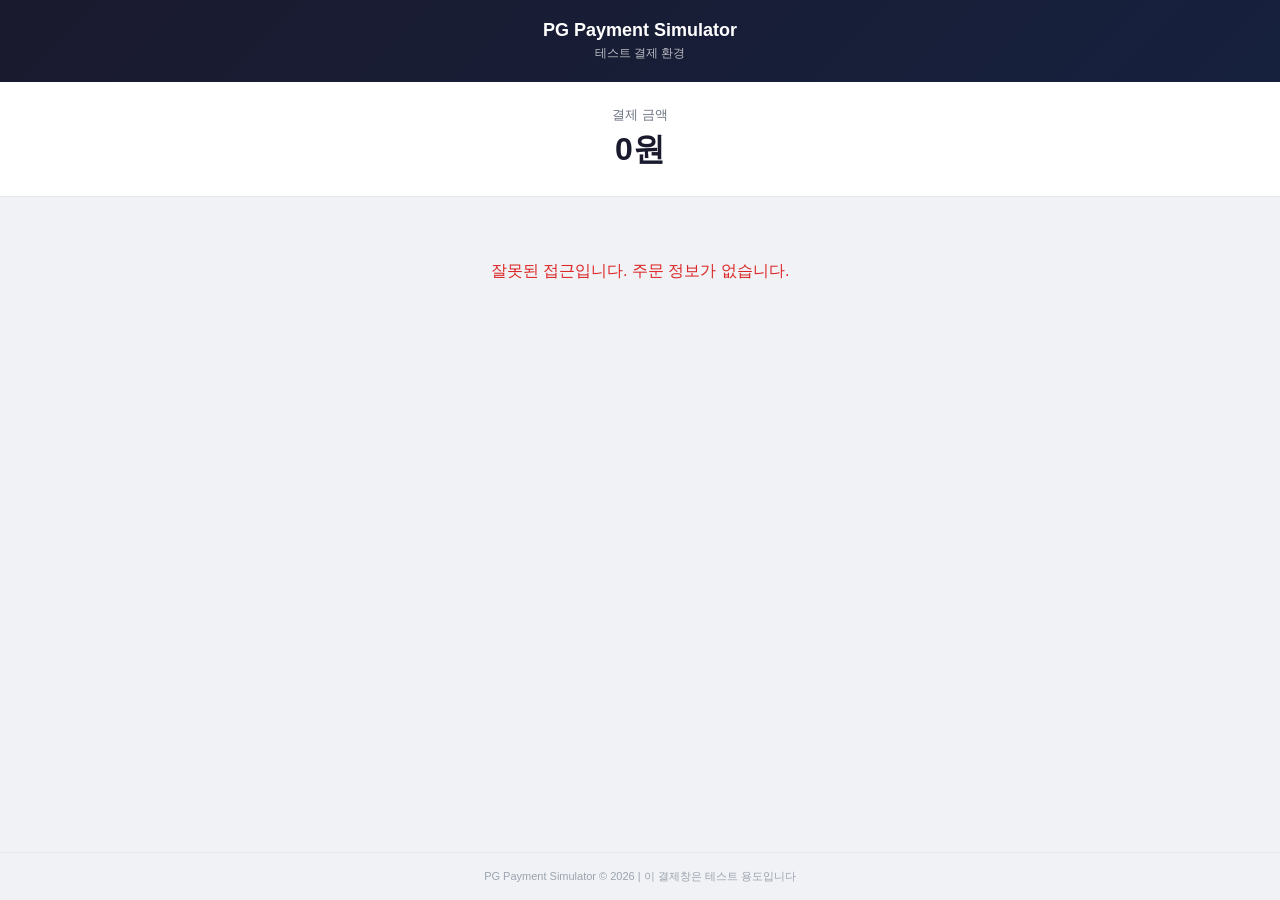
==== apps/commerce-api/src/main/resources/static/shop/pg-checkout.html @ 445809bb "feat: 주문 시 PG 결제창 팝업 연동 - PG 결제창 시뮬레이션 페이지(pg-checkout.html) 추가 - product.js: 주문 생성 후 PG 팝업 열기 + pos" ====
<!DOCTYPE html>
<html lang="ko">
<head>
    <meta charset="UTF-8">
    <meta name="viewport" content="width=device-width, initial-scale=1.0">
    <title>PG Payment - 결제</title>
    <style>
        * { margin: 0; padding: 0; box-sizing: border-box; }
        body {
            font-family: -apple-system, BlinkMacSystemFont, 'Segoe UI', sans-serif;
            background: #f0f2f5;
            min-height: 100vh;
            display: flex;
            flex-direction: column;
        }
        .pg-header {
            background: linear-gradient(135deg, #1a1a2e 0%, #16213e 100%);
            color: white;
            padding: 20px 24px;
            text-align: center;
        }
        .pg-header h1 { font-size: 18px; font-weight: 600; margin-bottom: 4px; }
        .pg-header .subtitle { font-size: 12px; opacity: 0.7; }
        .pg-amount {
            background: white;
            padding: 24px;
            text-align: center;
            border-bottom: 1px solid #e5e7eb;
        }
        .pg-amount .label { font-size: 13px; color: #6b7280; margin-bottom: 4px; }
        .pg-amount .value { font-size: 32px; font-weight: 800; color: #1a1a2e; }
        .pg-form { padding: 24px; flex: 1; }
        .form-group { margin-bottom: 16px; }
        .form-group label {
            display: block; font-size: 13px; font-weight: 600;
            color: #374151; margin-bottom: 6px;
        }
        .form-group select,
        .form-group input {
            width: 100%; padding: 12px; border: 1px solid #d1d5db;
            border-radius: 8px; font-size: 15px; outline: none;
            transition: border-color 0.2s;
        }
        .form-group select:focus,
        .form-group input:focus { border-color: #1a1a2e; }
        .btn-pay {
            width: 100%; padding: 14px; background: #1a1a2e; color: white;
            border: none; border-radius: 8px; font-size: 16px; font-weight: 600;
            cursor: pointer; transition: background 0.2s;
        }
        .btn-pay:hover { background: #16213e; }
        .btn-pay:disabled { background: #9ca3af; cursor: not-allowed; }
        .status-area {
            margin-top: 16px; padding: 16px; border-radius: 8px;
            text-align: center; font-size: 14px; display: none;
        }
        .status-processing { background: #eff6ff; color: #1d4ed8; }
        .status-success { background: #ecfdf5; color: #059669; }
        .status-fail { background: #fef2f2; color: #dc2626; }
        .btn-retry {
            margin-top: 12px; padding: 10px 20px; background: #dc2626;
            color: white; border: none; border-radius: 8px; font-size: 14px; cursor: pointer;
        }
        .btn-retry:hover { background: #b91c1c; }
        .btn-close {
            margin-top: 12px; padding: 10px 20px; background: #059669;
            color: white; border: none; border-radius: 8px; font-size: 14px; cursor: pointer;
        }
        .btn-close:hover { background: #047857; }
        .pg-footer {
            padding: 16px 24px; text-align: center; font-size: 11px;
            color: #9ca3af; border-top: 1px solid #e5e7eb;
        }
        .spinner {
            display: inline-block; width: 16px; height: 16px;
            border: 2px solid #1d4ed8; border-top: 2px solid transparent;
            border-radius: 50%; animation: spin 1s linear infinite;
            vertical-align: middle; margin-right: 8px;
        }
        @keyframes spin { to { transform: rotate(360deg); } }
    </style>
</head>
<body>
    <div class="pg-header">
        <h1>PG Payment Simulator</h1>
        <div class="subtitle">테스트 결제 환경</div>
    </div>

    <div class="pg-amount">
        <div class="label">결제 금액</div>
        <div class="value" id="display-amount">0원</div>
    </div>

    <div class="pg-form" id="payment-form">
        <div class="form-group">
            <label>카드 종류</label>
            <select id="card-type">
                <option value="SAMSUNG">삼성카드</option>
                <option value="KB">KB카드</option>
                <option value="HYUNDAI">현대카드</option>
                <option value="LOTTE">롯데카드</option>
            </select>
        </div>
        <div class="form-group">
            <label>카드 번호</label>
            <input id="card-no" type="text" placeholder="1234-5678-9012-3456" maxlength="19">
        </div>
        <button class="btn-pay" id="btn-pay">결제하기</button>
        <div class="status-area" id="status-area"></div>
    </div>

    <div class="pg-footer">
        PG Payment Simulator &copy; 2026 | 이 결제창은 테스트 용도입니다
    </div>

    <script type="module">
        import { PaymentApi, OrderApi } from './js/api.js';

        const params = new URLSearchParams(location.search);
        const orderId = Number(params.get('orderId'));
        const amount = Number(params.get('amount'));

        if (!orderId || !amount) {
            document.getElementById('payment-form').innerHTML =
                '<p style="color:#dc2626;text-align:center;padding:40px 0">잘못된 접근입니다. 주문 정보가 없습니다.</p>';
            document.getElementById('display-amount').textContent = '0원';
        } else {
            document.getElementById('display-amount').textContent = amount.toLocaleString() + '원';
            initPaymentForm();
        }

        function initPaymentForm() {
            let paymentCompleted = false;

            // 팝업이 닫힐 때 부모 창에 FAILED 전송 (결제 미완료 상태에서 닫는 경우)
            window.addEventListener('beforeunload', () => {
                if (!paymentCompleted && window.opener) {
                    window.opener.postMessage({
                        type: 'PG_PAYMENT_RESULT',
                        status: 'FAILED',
                        orderId: orderId
                    }, '*');
                }
            });

            const btnPay = document.getElementById('btn-pay');
            const statusArea = document.getElementById('status-area');
            const cardNoInput = document.getElementById('card-no');

            // 카드번호 자동 포맷 (xxxx-xxxx-xxxx-xxxx)
            cardNoInput.addEventListener('input', (e) => {
                let v = e.target.value.replace(/\D/g, '').substring(0, 16);
                let formatted = v.match(/.{1,4}/g)?.join('-') || v;
                e.target.value = formatted;
            });

            btnPay.addEventListener('click', async () => {
                const cardType = document.getElementById('card-type').value;
                const cardNo = cardNoInput.value.trim();

                if (!cardNo || cardNo.replace(/-/g, '').length < 16) {
                    showStatus('fail', '카드 번호 16자리를 입력해주세요.');
                    return;
                }

                btnPay.disabled = true;
                btnPay.textContent = '결제 처리 중...';
                showStatus('processing', '<span class="spinner"></span>PG사에 결제를 요청하고 있습니다...');

                try {
                    await PaymentApi.request({ orderId, cardType, cardNo });
                    showStatus('processing', '<span class="spinner"></span>결제 승인 처리 중입니다...');
                    pollOrderStatus();
                } catch (e) {
                    showStatus('fail',
                        e.message + '<br><button class="btn-retry" id="btn-retry">다시 시도</button>');
                    document.getElementById('btn-retry').addEventListener('click', () => {
                        btnPay.disabled = false;
                        btnPay.textContent = '결제하기';
                        statusArea.style.display = 'none';
                    });
                }
            });

            function pollOrderStatus() {
                const maxAttempts = 15; // 2초 * 15 = 30초
                let attempts = 0;

                const interval = setInterval(async () => {
                    attempts++;
                    try {
                        const order = await OrderApi.get(orderId);
                        if (order.status === 'ORDERED') {
                            clearInterval(interval);
                            onPaymentComplete('SUCCESS');
                        } else if (attempts >= maxAttempts) {
                            clearInterval(interval);
                            onPaymentComplete('TIMEOUT');
                        }
                    } catch {
                        if (attempts >= maxAttempts) {
                            clearInterval(interval);
                            onPaymentComplete('TIMEOUT');
                        }
                    }
                }, 2000);
            }

            function onPaymentComplete(status) {
                paymentCompleted = true;
                if (status === 'SUCCESS') {
                    showStatus('success',
                        '결제가 완료되었습니다!<br><button class="btn-close" id="btn-close">확인</button>');
                } else {
                    showStatus('fail',
                        '처리 중입니다. 주문 내역에서 확인해주세요.<br>' +
                        '<button class="btn-close" id="btn-close">닫기</button>');
                }

                document.getElementById('btn-close').addEventListener('click', () => window.close());

                if (window.opener) {
                    window.opener.postMessage({
                        type: 'PG_PAYMENT_RESULT',
                        status: status,
                        orderId: orderId
                    }, '*');
                }
            }

            function showStatus(type, html) {
                statusArea.className = 'status-area status-' + type;
                statusArea.innerHTML = html;
                statusArea.style.display = 'block';
            }
        }
    </script>
</body>
</html>
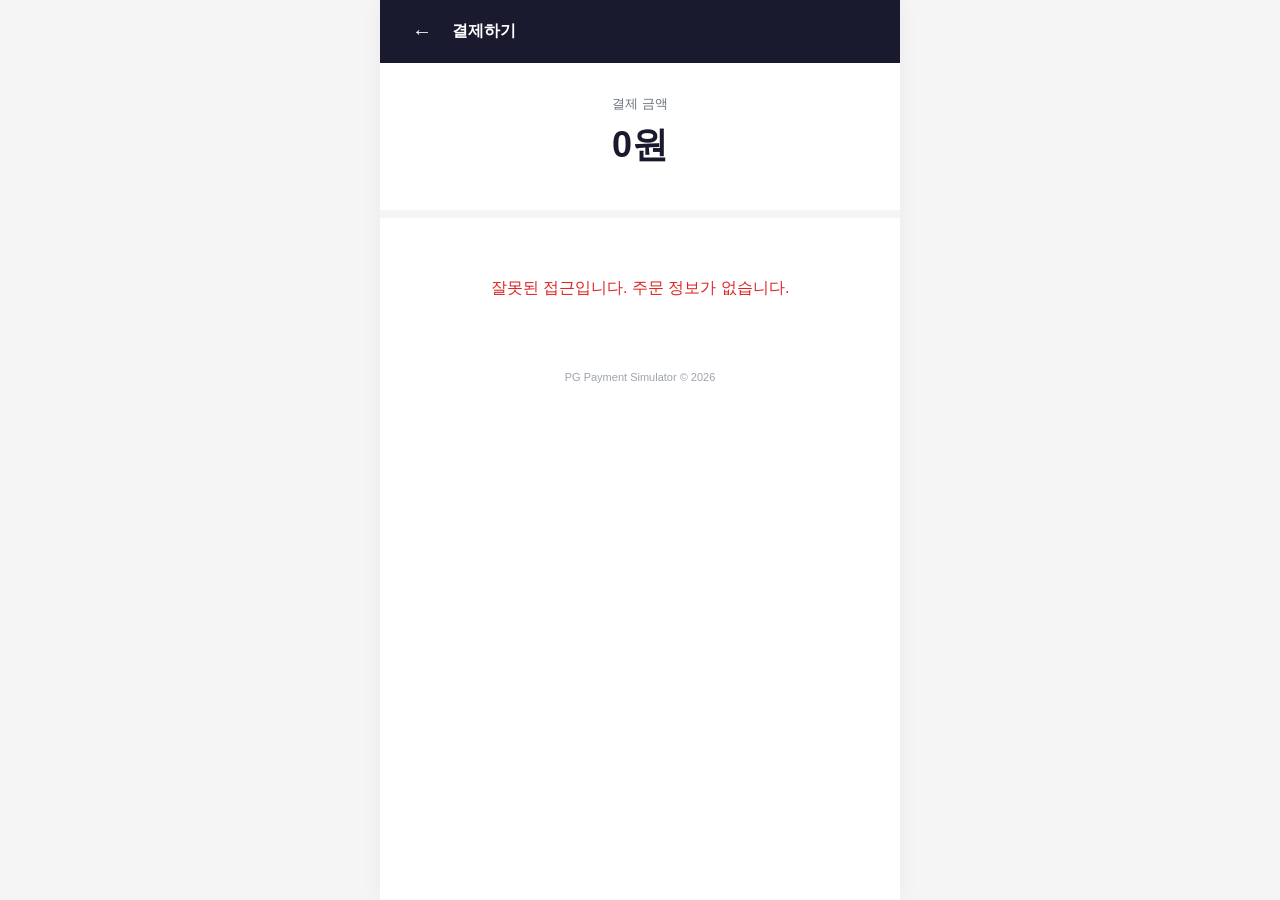
==== commit 210256c8: "refactor: PG 결제창을 팝업에서 페이지 리다이렉트 방식으로 변경 아더에러 스타일로 주문 시 결제 페이지로 이동하여 결제를 진행. - pg-checkout.html: 팝업 " ====
--- a/apps/commerce-api/src/main/resources/static/shop/pg-checkout.html
+++ b/apps/commerce-api/src/main/resources/static/shop/pg-checkout.html
@@ -8,28 +8,50 @@
         * { margin: 0; padding: 0; box-sizing: border-box; }
         body {
             font-family: -apple-system, BlinkMacSystemFont, 'Segoe UI', sans-serif;
-            background: #f0f2f5;
+            background: #f5f5f5;
             min-height: 100vh;
+        }
+        .checkout-container {
+            max-width: 520px;
+            margin: 0 auto;
+            min-height: 100vh;
+            background: white;
+            box-shadow: 0 0 20px rgba(0,0,0,0.05);
+        }
+        .checkout-header {
+            background: #1a1a2e;
+            color: white;
+            padding: 16px 24px;
             display: flex;
-            flex-direction: column;
-        }
-        .pg-header {
-            background: linear-gradient(135deg, #1a1a2e 0%, #16213e 100%);
+            align-items: center;
+            gap: 12px;
+        }
+        .checkout-header .back-btn {
             color: white;
-            padding: 20px 24px;
+            text-decoration: none;
+            font-size: 20px;
+            cursor: pointer;
+            background: none;
+            border: none;
+            padding: 4px 8px;
+        }
+        .checkout-header h1 { font-size: 16px; font-weight: 600; }
+        .checkout-amount {
+            padding: 32px 24px;
             text-align: center;
-        }
-        .pg-header h1 { font-size: 18px; font-weight: 600; margin-bottom: 4px; }
-        .pg-header .subtitle { font-size: 12px; opacity: 0.7; }
-        .pg-amount {
-            background: white;
+            border-bottom: 8px solid #f5f5f5;
+        }
+        .checkout-amount .label { font-size: 13px; color: #6b7280; margin-bottom: 8px; }
+        .checkout-amount .value { font-size: 36px; font-weight: 800; color: #1a1a2e; }
+        .checkout-amount .order-id { font-size: 12px; color: #9ca3af; margin-top: 8px; }
+        .checkout-section {
             padding: 24px;
-            text-align: center;
-            border-bottom: 1px solid #e5e7eb;
-        }
-        .pg-amount .label { font-size: 13px; color: #6b7280; margin-bottom: 4px; }
-        .pg-amount .value { font-size: 32px; font-weight: 800; color: #1a1a2e; }
-        .pg-form { padding: 24px; flex: 1; }
+            border-bottom: 8px solid #f5f5f5;
+        }
+        .checkout-section h2 {
+            font-size: 15px; font-weight: 700; color: #1f2937;
+            margin-bottom: 16px;
+        }
         .form-group { margin-bottom: 16px; }
         .form-group label {
             display: block; font-size: 13px; font-weight: 600;
@@ -37,39 +59,44 @@
         }
         .form-group select,
         .form-group input {
-            width: 100%; padding: 12px; border: 1px solid #d1d5db;
+            width: 100%; padding: 14px; border: 1px solid #d1d5db;
             border-radius: 8px; font-size: 15px; outline: none;
             transition: border-color 0.2s;
         }
         .form-group select:focus,
         .form-group input:focus { border-color: #1a1a2e; }
+        .checkout-footer {
+            padding: 24px;
+            position: sticky;
+            bottom: 0;
+            background: white;
+            border-top: 1px solid #e5e7eb;
+        }
         .btn-pay {
-            width: 100%; padding: 14px; background: #1a1a2e; color: white;
-            border: none; border-radius: 8px; font-size: 16px; font-weight: 600;
+            width: 100%; padding: 16px; background: #1a1a2e; color: white;
+            border: none; border-radius: 12px; font-size: 17px; font-weight: 700;
             cursor: pointer; transition: background 0.2s;
         }
         .btn-pay:hover { background: #16213e; }
         .btn-pay:disabled { background: #9ca3af; cursor: not-allowed; }
         .status-area {
-            margin-top: 16px; padding: 16px; border-radius: 8px;
+            margin-top: 16px; padding: 16px; border-radius: 12px;
             text-align: center; font-size: 14px; display: none;
         }
         .status-processing { background: #eff6ff; color: #1d4ed8; }
         .status-success { background: #ecfdf5; color: #059669; }
         .status-fail { background: #fef2f2; color: #dc2626; }
-        .btn-retry {
-            margin-top: 12px; padding: 10px 20px; background: #dc2626;
-            color: white; border: none; border-radius: 8px; font-size: 14px; cursor: pointer;
-        }
-        .btn-retry:hover { background: #b91c1c; }
-        .btn-close {
-            margin-top: 12px; padding: 10px 20px; background: #059669;
-            color: white; border: none; border-radius: 8px; font-size: 14px; cursor: pointer;
-        }
-        .btn-close:hover { background: #047857; }
-        .pg-footer {
-            padding: 16px 24px; text-align: center; font-size: 11px;
-            color: #9ca3af; border-top: 1px solid #e5e7eb;
+        .btn-action {
+            display: inline-block; margin-top: 12px; padding: 10px 24px;
+            color: white; border: none; border-radius: 8px;
+            font-size: 14px; font-weight: 600; cursor: pointer; text-decoration: none;
+        }
+        .btn-action.success { background: #059669; }
+        .btn-action.success:hover { background: #047857; }
+        .btn-action.retry { background: #dc2626; }
+        .btn-action.retry:hover { background: #b91c1c; }
+        .pg-badge {
+            text-align: center; padding: 12px; font-size: 11px; color: #9ca3af;
         }
         .spinner {
             display: inline-block; width: 16px; height: 16px;
@@ -81,36 +108,43 @@
     </style>
 </head>
 <body>
-    <div class="pg-header">
-        <h1>PG Payment Simulator</h1>
-        <div class="subtitle">테스트 결제 환경</div>
-    </div>
-
-    <div class="pg-amount">
-        <div class="label">결제 금액</div>
-        <div class="value" id="display-amount">0원</div>
-    </div>
-
-    <div class="pg-form" id="payment-form">
-        <div class="form-group">
-            <label>카드 종류</label>
-            <select id="card-type">
-                <option value="SAMSUNG">삼성카드</option>
-                <option value="KB">KB카드</option>
-                <option value="HYUNDAI">현대카드</option>
-                <option value="LOTTE">롯데카드</option>
-            </select>
+    <div class="checkout-container">
+        <div class="checkout-header">
+            <button class="back-btn" id="btn-back">&larr;</button>
+            <h1>결제하기</h1>
         </div>
-        <div class="form-group">
-            <label>카드 번호</label>
-            <input id="card-no" type="text" placeholder="1234-5678-9012-3456" maxlength="19">
+
+        <div class="checkout-amount">
+            <div class="label">결제 금액</div>
+            <div class="value" id="display-amount">0원</div>
+            <div class="order-id" id="display-order-id"></div>
         </div>
-        <button class="btn-pay" id="btn-pay">결제하기</button>
-        <div class="status-area" id="status-area"></div>
-    </div>
-
-    <div class="pg-footer">
-        PG Payment Simulator &copy; 2026 | 이 결제창은 테스트 용도입니다
+
+        <div id="payment-form">
+            <div class="checkout-section">
+                <h2>결제 수단</h2>
+                <div class="form-group">
+                    <label>카드 종류</label>
+                    <select id="card-type">
+                        <option value="SAMSUNG">삼성카드</option>
+                        <option value="KB">KB카드</option>
+                        <option value="HYUNDAI">현대카드</option>
+                        <option value="LOTTE">롯데카드</option>
+                    </select>
+                </div>
+                <div class="form-group">
+                    <label>카드 번호</label>
+                    <input id="card-no" type="text" placeholder="1234-5678-9012-3456" maxlength="19">
+                </div>
+            </div>
+
+            <div class="checkout-footer">
+                <button class="btn-pay" id="btn-pay">결제하기</button>
+                <div class="status-area" id="status-area"></div>
+            </div>
+        </div>
+
+        <div class="pg-badge">PG Payment Simulator &copy; 2026</div>
     </div>
 
     <script type="module">
@@ -119,35 +153,27 @@
         const params = new URLSearchParams(location.search);
         const orderId = Number(params.get('orderId'));
         const amount = Number(params.get('amount'));
+        const returnUrl = params.get('returnUrl') || '/shop/index.html#mypage';
+
+        document.getElementById('btn-back').addEventListener('click', () => {
+            location.href = returnUrl;
+        });
 
         if (!orderId || !amount) {
             document.getElementById('payment-form').innerHTML =
-                '<p style="color:#dc2626;text-align:center;padding:40px 0">잘못된 접근입니다. 주문 정보가 없습니다.</p>';
+                '<div style="padding:60px 24px;text-align:center;color:#dc2626">잘못된 접근입니다. 주문 정보가 없습니다.</div>';
             document.getElementById('display-amount').textContent = '0원';
         } else {
             document.getElementById('display-amount').textContent = amount.toLocaleString() + '원';
+            document.getElementById('display-order-id').textContent = '주문번호 #' + orderId;
             initPaymentForm();
         }
 
         function initPaymentForm() {
-            let paymentCompleted = false;
-
-            // 팝업이 닫힐 때 부모 창에 FAILED 전송 (결제 미완료 상태에서 닫는 경우)
-            window.addEventListener('beforeunload', () => {
-                if (!paymentCompleted && window.opener) {
-                    window.opener.postMessage({
-                        type: 'PG_PAYMENT_RESULT',
-                        status: 'FAILED',
-                        orderId: orderId
-                    }, '*');
-                }
-            });
-
             const btnPay = document.getElementById('btn-pay');
             const statusArea = document.getElementById('status-area');
             const cardNoInput = document.getElementById('card-no');
 
-            // 카드번호 자동 포맷 (xxxx-xxxx-xxxx-xxxx)
             cardNoInput.addEventListener('input', (e) => {
                 let v = e.target.value.replace(/\D/g, '').substring(0, 16);
                 let formatted = v.match(/.{1,4}/g)?.join('-') || v;
@@ -173,7 +199,7 @@
                     pollOrderStatus();
                 } catch (e) {
                     showStatus('fail',
-                        e.message + '<br><button class="btn-retry" id="btn-retry">다시 시도</button>');
+                        e.message + '<br><button class="btn-action retry" id="btn-retry">다시 시도</button>');
                     document.getElementById('btn-retry').addEventListener('click', () => {
                         btnPay.disabled = false;
                         btnPay.textContent = '결제하기';
@@ -183,7 +209,7 @@
             });
 
             function pollOrderStatus() {
-                const maxAttempts = 15; // 2초 * 15 = 30초
+                const maxAttempts = 15;
                 let attempts = 0;
 
                 const interval = setInterval(async () => {
@@ -207,25 +233,16 @@
             }
 
             function onPaymentComplete(status) {
-                paymentCompleted = true;
                 if (status === 'SUCCESS') {
                     showStatus('success',
-                        '결제가 완료되었습니다!<br><button class="btn-close" id="btn-close">확인</button>');
+                        '결제가 완료되었습니다!<br>' +
+                        '<a class="btn-action success" href="/shop/index.html#mypage">주문 내역 보기</a>');
                 } else {
                     showStatus('fail',
                         '처리 중입니다. 주문 내역에서 확인해주세요.<br>' +
-                        '<button class="btn-close" id="btn-close">닫기</button>');
+                        '<a class="btn-action retry" href="/shop/index.html#mypage">주문 내역 보기</a>');
                 }
-
-                document.getElementById('btn-close').addEventListener('click', () => window.close());
-
-                if (window.opener) {
-                    window.opener.postMessage({
-                        type: 'PG_PAYMENT_RESULT',
-                        status: status,
-                        orderId: orderId
-                    }, '*');
-                }
+                btnPay.style.display = 'none';
             }
 
             function showStatus(type, html) {
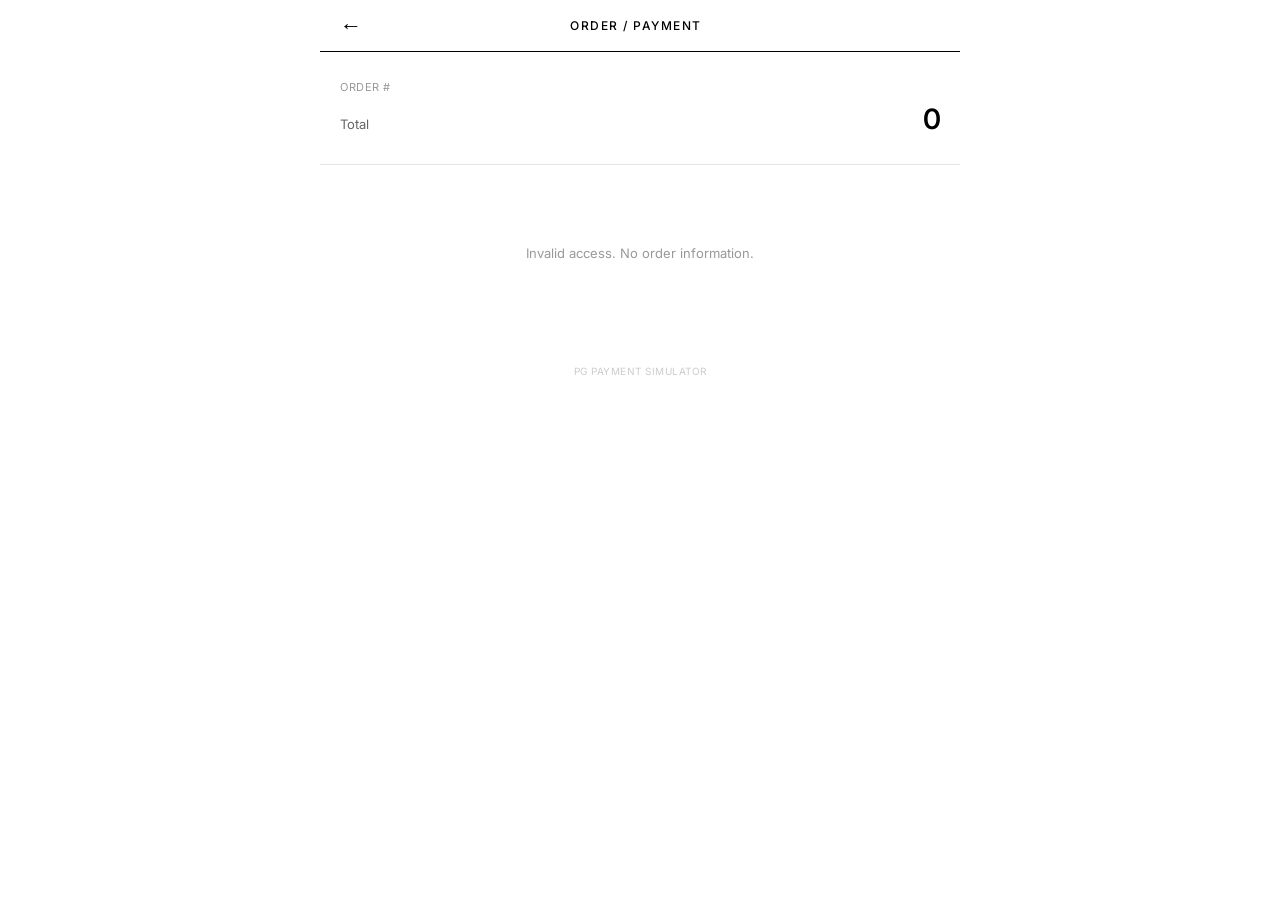
==== commit 93d89615: "style: PG 결제 페이지 아더에러 스타일 재디자인 - 흑백 미니멀 디자인 (ADER ERROR 스타일) - 카드 타입을 그리드 버튼 선택 방식으로 변경 - 언더라인 인풋, 대" ====
--- a/apps/commerce-api/src/main/resources/static/shop/pg-checkout.html
+++ b/apps/commerce-api/src/main/resources/static/shop/pg-checkout.html
@@ -3,148 +3,327 @@
 <head>
     <meta charset="UTF-8">
     <meta name="viewport" content="width=device-width, initial-scale=1.0">
-    <title>PG Payment - 결제</title>
+    <title>ORDER / PAYMENT</title>
     <style>
+        @import url('https://fonts.googleapis.com/css2?family=Inter:wght@300;400;500;600&display=swap');
+
         * { margin: 0; padding: 0; box-sizing: border-box; }
         body {
-            font-family: -apple-system, BlinkMacSystemFont, 'Segoe UI', sans-serif;
-            background: #f5f5f5;
+            font-family: 'Inter', -apple-system, BlinkMacSystemFont, sans-serif;
+            background: #fff;
+            color: #000;
             min-height: 100vh;
-        }
-        .checkout-container {
-            max-width: 520px;
-            margin: 0 auto;
-            min-height: 100vh;
-            background: white;
-            box-shadow: 0 0 20px rgba(0,0,0,0.05);
-        }
-        .checkout-header {
-            background: #1a1a2e;
-            color: white;
-            padding: 16px 24px;
+            -webkit-font-smoothing: antialiased;
+        }
+
+        /* Header */
+        .header {
+            position: sticky;
+            top: 0;
+            z-index: 100;
+            background: #fff;
+            border-bottom: 1px solid #000;
             display: flex;
             align-items: center;
-            gap: 12px;
-        }
-        .checkout-header .back-btn {
-            color: white;
-            text-decoration: none;
-            font-size: 20px;
-            cursor: pointer;
+            justify-content: space-between;
+            padding: 0 20px;
+            height: 52px;
+        }
+        .header-back {
             background: none;
             border: none;
-            padding: 4px 8px;
-        }
-        .checkout-header h1 { font-size: 16px; font-weight: 600; }
-        .checkout-amount {
-            padding: 32px 24px;
+            font-size: 22px;
+            cursor: pointer;
+            color: #000;
+            padding: 8px 0;
+            line-height: 1;
+        }
+        .header-title {
+            font-size: 12px;
+            font-weight: 500;
+            letter-spacing: 1.5px;
+            text-transform: uppercase;
+        }
+        .header-spacer { width: 30px; }
+
+        /* Layout */
+        .checkout-wrap {
+            max-width: 640px;
+            margin: 0 auto;
+        }
+
+        /* Section */
+        .section {
+            border-bottom: 1px solid #e5e5e5;
+        }
+        .section-header {
+            padding: 20px 20px 0;
+        }
+        .section-title {
+            font-size: 11px;
+            font-weight: 500;
+            letter-spacing: 1.2px;
+            text-transform: uppercase;
+            color: #999;
+        }
+        .section-body {
+            padding: 16px 20px 24px;
+        }
+
+        /* Order Summary */
+        .order-summary {
+            padding: 28px 20px;
+            border-bottom: 1px solid #e5e5e5;
+        }
+        .order-number {
+            font-size: 11px;
+            color: #999;
+            letter-spacing: 0.5px;
+            margin-bottom: 8px;
+        }
+        .order-amount-row {
+            display: flex;
+            justify-content: space-between;
+            align-items: baseline;
+        }
+        .order-amount-label {
+            font-size: 13px;
+            font-weight: 400;
+            color: #666;
+        }
+        .order-amount-value {
+            font-size: 28px;
+            font-weight: 600;
+            letter-spacing: -0.5px;
+        }
+
+        /* Payment Method */
+        .method-options {
+            display: grid;
+            grid-template-columns: 1fr 1fr;
+            gap: 8px;
+            margin-bottom: 20px;
+        }
+        .method-option {
+            border: 1px solid #ddd;
+            padding: 14px 12px;
             text-align: center;
-            border-bottom: 8px solid #f5f5f5;
-        }
-        .checkout-amount .label { font-size: 13px; color: #6b7280; margin-bottom: 8px; }
-        .checkout-amount .value { font-size: 36px; font-weight: 800; color: #1a1a2e; }
-        .checkout-amount .order-id { font-size: 12px; color: #9ca3af; margin-top: 8px; }
-        .checkout-section {
-            padding: 24px;
-            border-bottom: 8px solid #f5f5f5;
-        }
-        .checkout-section h2 {
-            font-size: 15px; font-weight: 700; color: #1f2937;
+            font-size: 13px;
+            font-weight: 400;
+            cursor: pointer;
+            transition: all 0.15s;
+            background: #fff;
+            color: #333;
+        }
+        .method-option:hover {
+            border-color: #999;
+        }
+        .method-option.selected {
+            border-color: #000;
+            background: #000;
+            color: #fff;
+            font-weight: 500;
+        }
+
+        /* Form */
+        .form-row {
             margin-bottom: 16px;
         }
-        .form-group { margin-bottom: 16px; }
-        .form-group label {
-            display: block; font-size: 13px; font-weight: 600;
-            color: #374151; margin-bottom: 6px;
-        }
-        .form-group select,
-        .form-group input {
-            width: 100%; padding: 14px; border: 1px solid #d1d5db;
-            border-radius: 8px; font-size: 15px; outline: none;
+        .form-label {
+            display: block;
+            font-size: 11px;
+            font-weight: 500;
+            letter-spacing: 0.5px;
+            text-transform: uppercase;
+            color: #999;
+            margin-bottom: 8px;
+        }
+        .form-input {
+            width: 100%;
+            padding: 14px 0;
+            border: none;
+            border-bottom: 1px solid #ddd;
+            font-size: 16px;
+            font-family: 'Inter', sans-serif;
+            font-weight: 400;
+            letter-spacing: 2px;
+            outline: none;
             transition: border-color 0.2s;
-        }
-        .form-group select:focus,
-        .form-group input:focus { border-color: #1a1a2e; }
-        .checkout-footer {
-            padding: 24px;
+            background: transparent;
+        }
+        .form-input:focus {
+            border-bottom-color: #000;
+        }
+        .form-input::placeholder {
+            color: #ccc;
+            letter-spacing: 2px;
+        }
+
+        /* Pay Button */
+        .pay-section {
+            padding: 20px;
             position: sticky;
             bottom: 0;
-            background: white;
-            border-top: 1px solid #e5e7eb;
+            background: #fff;
+            border-top: 1px solid #e5e5e5;
         }
         .btn-pay {
-            width: 100%; padding: 16px; background: #1a1a2e; color: white;
-            border: none; border-radius: 12px; font-size: 17px; font-weight: 700;
-            cursor: pointer; transition: background 0.2s;
-        }
-        .btn-pay:hover { background: #16213e; }
-        .btn-pay:disabled { background: #9ca3af; cursor: not-allowed; }
+            width: 100%;
+            padding: 18px;
+            background: #000;
+            color: #fff;
+            border: none;
+            font-family: 'Inter', sans-serif;
+            font-size: 13px;
+            font-weight: 500;
+            letter-spacing: 2px;
+            text-transform: uppercase;
+            cursor: pointer;
+            transition: opacity 0.2s;
+        }
+        .btn-pay:hover { opacity: 0.85; }
+        .btn-pay:disabled {
+            background: #ccc;
+            cursor: not-allowed;
+        }
+
+        /* Status */
         .status-area {
-            margin-top: 16px; padding: 16px; border-radius: 12px;
-            text-align: center; font-size: 14px; display: none;
-        }
-        .status-processing { background: #eff6ff; color: #1d4ed8; }
-        .status-success { background: #ecfdf5; color: #059669; }
-        .status-fail { background: #fef2f2; color: #dc2626; }
-        .btn-action {
-            display: inline-block; margin-top: 12px; padding: 10px 24px;
-            color: white; border: none; border-radius: 8px;
-            font-size: 14px; font-weight: 600; cursor: pointer; text-decoration: none;
-        }
-        .btn-action.success { background: #059669; }
-        .btn-action.success:hover { background: #047857; }
-        .btn-action.retry { background: #dc2626; }
-        .btn-action.retry:hover { background: #b91c1c; }
-        .pg-badge {
-            text-align: center; padding: 12px; font-size: 11px; color: #9ca3af;
-        }
+            margin-top: 16px;
+            padding: 20px;
+            text-align: center;
+            font-size: 13px;
+            display: none;
+            line-height: 1.6;
+        }
+        .status-processing {
+            background: #fafafa;
+            color: #666;
+        }
+        .status-success {
+            background: #fafafa;
+            color: #000;
+        }
+        .status-fail {
+            background: #fafafa;
+            color: #000;
+        }
+        .status-icon {
+            font-size: 32px;
+            margin-bottom: 12px;
+        }
+        .status-msg {
+            font-size: 14px;
+            font-weight: 400;
+            margin-bottom: 4px;
+        }
+        .status-sub {
+            font-size: 12px;
+            color: #999;
+        }
+
+        .btn-link {
+            display: inline-block;
+            margin-top: 16px;
+            padding: 12px 32px;
+            background: #000;
+            color: #fff;
+            text-decoration: none;
+            font-size: 12px;
+            font-weight: 500;
+            letter-spacing: 1px;
+            text-transform: uppercase;
+            transition: opacity 0.2s;
+        }
+        .btn-link:hover { opacity: 0.85; }
+        .btn-link.outline {
+            background: #fff;
+            color: #000;
+            border: 1px solid #000;
+        }
+
+        /* Spinner */
         .spinner {
-            display: inline-block; width: 16px; height: 16px;
-            border: 2px solid #1d4ed8; border-top: 2px solid transparent;
-            border-radius: 50%; animation: spin 1s linear infinite;
-            vertical-align: middle; margin-right: 8px;
+            display: inline-block;
+            width: 20px;
+            height: 20px;
+            border: 1.5px solid #ddd;
+            border-top: 1.5px solid #000;
+            border-radius: 50%;
+            animation: spin 0.8s linear infinite;
+            margin-bottom: 12px;
         }
         @keyframes spin { to { transform: rotate(360deg); } }
+
+        /* Footer */
+        .pg-footer {
+            text-align: center;
+            padding: 24px 20px 32px;
+            font-size: 10px;
+            color: #ccc;
+            letter-spacing: 0.5px;
+        }
+
+        /* Divider */
+        .divider {
+            height: 8px;
+            background: #f7f7f7;
+            border-top: 1px solid #e5e5e5;
+            border-bottom: 1px solid #e5e5e5;
+        }
     </style>
 </head>
 <body>
-    <div class="checkout-container">
-        <div class="checkout-header">
-            <button class="back-btn" id="btn-back">&larr;</button>
-            <h1>결제하기</h1>
+    <div class="checkout-wrap">
+        <div class="header">
+            <button class="header-back" id="btn-back">&larr;</button>
+            <span class="header-title">Order / Payment</span>
+            <span class="header-spacer"></span>
         </div>
 
-        <div class="checkout-amount">
-            <div class="label">결제 금액</div>
-            <div class="value" id="display-amount">0원</div>
-            <div class="order-id" id="display-order-id"></div>
+        <div class="order-summary">
+            <div class="order-number" id="display-order-id">ORDER #</div>
+            <div class="order-amount-row">
+                <span class="order-amount-label">Total</span>
+                <span class="order-amount-value" id="display-amount">0</span>
+            </div>
         </div>
 
         <div id="payment-form">
-            <div class="checkout-section">
-                <h2>결제 수단</h2>
-                <div class="form-group">
-                    <label>카드 종류</label>
-                    <select id="card-type">
-                        <option value="SAMSUNG">삼성카드</option>
-                        <option value="KB">KB카드</option>
-                        <option value="HYUNDAI">현대카드</option>
-                        <option value="LOTTE">롯데카드</option>
-                    </select>
+            <div class="section">
+                <div class="section-header">
+                    <div class="section-title">Payment Method</div>
                 </div>
-                <div class="form-group">
-                    <label>카드 번호</label>
-                    <input id="card-no" type="text" placeholder="1234-5678-9012-3456" maxlength="19">
+                <div class="section-body">
+                    <div class="method-options" id="card-options">
+                        <div class="method-option selected" data-value="SAMSUNG">Samsung</div>
+                        <div class="method-option" data-value="KB">KB</div>
+                        <div class="method-option" data-value="HYUNDAI">Hyundai</div>
+                        <div class="method-option" data-value="LOTTE">Lotte</div>
+                    </div>
                 </div>
             </div>
 
-            <div class="checkout-footer">
-                <button class="btn-pay" id="btn-pay">결제하기</button>
+            <div class="section">
+                <div class="section-header">
+                    <div class="section-title">Card Information</div>
+                </div>
+                <div class="section-body">
+                    <div class="form-row">
+                        <label class="form-label">Card Number</label>
+                        <input class="form-input" id="card-no" type="text"
+                               placeholder="0000 - 0000 - 0000 - 0000" maxlength="19">
+                    </div>
+                </div>
+            </div>
+
+            <div class="pay-section">
+                <button class="btn-pay" id="btn-pay">Pay Now</button>
                 <div class="status-area" id="status-area"></div>
             </div>
         </div>
 
-        <div class="pg-badge">PG Payment Simulator &copy; 2026</div>
+        <div class="pg-footer">PG PAYMENT SIMULATOR</div>
     </div>
 
     <script type="module">
@@ -161,19 +340,33 @@
 
         if (!orderId || !amount) {
             document.getElementById('payment-form').innerHTML =
-                '<div style="padding:60px 24px;text-align:center;color:#dc2626">잘못된 접근입니다. 주문 정보가 없습니다.</div>';
-            document.getElementById('display-amount').textContent = '0원';
+                '<div style="padding:80px 20px;text-align:center;font-size:13px;color:#999">Invalid access. No order information.</div>';
+            document.getElementById('display-amount').textContent = '0';
         } else {
-            document.getElementById('display-amount').textContent = amount.toLocaleString() + '원';
-            document.getElementById('display-order-id').textContent = '주문번호 #' + orderId;
+            document.getElementById('display-amount').textContent =
+                amount.toLocaleString() + '원';
+            document.getElementById('display-order-id').textContent =
+                'ORDER #' + String(orderId).padStart(6, '0');
             initPaymentForm();
         }
 
         function initPaymentForm() {
+            let selectedCard = 'SAMSUNG';
             const btnPay = document.getElementById('btn-pay');
             const statusArea = document.getElementById('status-area');
             const cardNoInput = document.getElementById('card-no');
 
+            // Card type selection
+            document.querySelectorAll('.method-option').forEach(opt => {
+                opt.addEventListener('click', () => {
+                    document.querySelectorAll('.method-option')
+                        .forEach(o => o.classList.remove('selected'));
+                    opt.classList.add('selected');
+                    selectedCard = opt.dataset.value;
+                });
+            });
+
+            // Card number auto-format
             cardNoInput.addEventListener('input', (e) => {
                 let v = e.target.value.replace(/\D/g, '').substring(0, 16);
                 let formatted = v.match(/.{1,4}/g)?.join('-') || v;
@@ -181,28 +374,40 @@
             });
 
             btnPay.addEventListener('click', async () => {
-                const cardType = document.getElementById('card-type').value;
                 const cardNo = cardNoInput.value.trim();
 
                 if (!cardNo || cardNo.replace(/-/g, '').length < 16) {
-                    showStatus('fail', '카드 번호 16자리를 입력해주세요.');
+                    showStatus('fail',
+                        '<div class="status-msg">카드 번호 16자리를 입력해주세요.</div>');
                     return;
                 }
 
                 btnPay.disabled = true;
-                btnPay.textContent = '결제 처리 중...';
-                showStatus('processing', '<span class="spinner"></span>PG사에 결제를 요청하고 있습니다...');
+                btnPay.textContent = 'PROCESSING...';
+                showStatus('processing',
+                    '<div class="spinner"></div>' +
+                    '<div class="status-msg">결제를 요청하고 있습니다</div>' +
+                    '<div class="status-sub">Please wait...</div>');
 
                 try {
-                    await PaymentApi.request({ orderId, cardType, cardNo });
-                    showStatus('processing', '<span class="spinner"></span>결제 승인 처리 중입니다...');
+                    await PaymentApi.request({
+                        orderId,
+                        cardType: selectedCard,
+                        cardNo
+                    });
+                    showStatus('processing',
+                        '<div class="spinner"></div>' +
+                        '<div class="status-msg">결제 승인 처리 중</div>' +
+                        '<div class="status-sub">Approving payment...</div>');
                     pollOrderStatus();
                 } catch (e) {
                     showStatus('fail',
-                        e.message + '<br><button class="btn-action retry" id="btn-retry">다시 시도</button>');
+                        '<div class="status-icon">-</div>' +
+                        '<div class="status-msg">' + e.message + '</div>' +
+                        '<button class="btn-link outline" id="btn-retry">Retry</button>');
                     document.getElementById('btn-retry').addEventListener('click', () => {
                         btnPay.disabled = false;
-                        btnPay.textContent = '결제하기';
+                        btnPay.textContent = 'PAY NOW';
                         statusArea.style.display = 'none';
                     });
                 }
@@ -235,12 +440,16 @@
             function onPaymentComplete(status) {
                 if (status === 'SUCCESS') {
                     showStatus('success',
-                        '결제가 완료되었습니다!<br>' +
-                        '<a class="btn-action success" href="/shop/index.html#mypage">주문 내역 보기</a>');
+                        '<div class="status-icon">&#10003;</div>' +
+                        '<div class="status-msg">결제가 완료되었습니다</div>' +
+                        '<div class="status-sub">Payment completed successfully</div>' +
+                        '<a class="btn-link" href="/shop/index.html#mypage">View Orders</a>');
                 } else {
                     showStatus('fail',
-                        '처리 중입니다. 주문 내역에서 확인해주세요.<br>' +
-                        '<a class="btn-action retry" href="/shop/index.html#mypage">주문 내역 보기</a>');
+                        '<div class="status-icon">!</div>' +
+                        '<div class="status-msg">처리 중입니다</div>' +
+                        '<div class="status-sub">주문 내역에서 확인해주세요</div>' +
+                        '<a class="btn-link" href="/shop/index.html#mypage">View Orders</a>');
                 }
                 btnPay.style.display = 'none';
             }
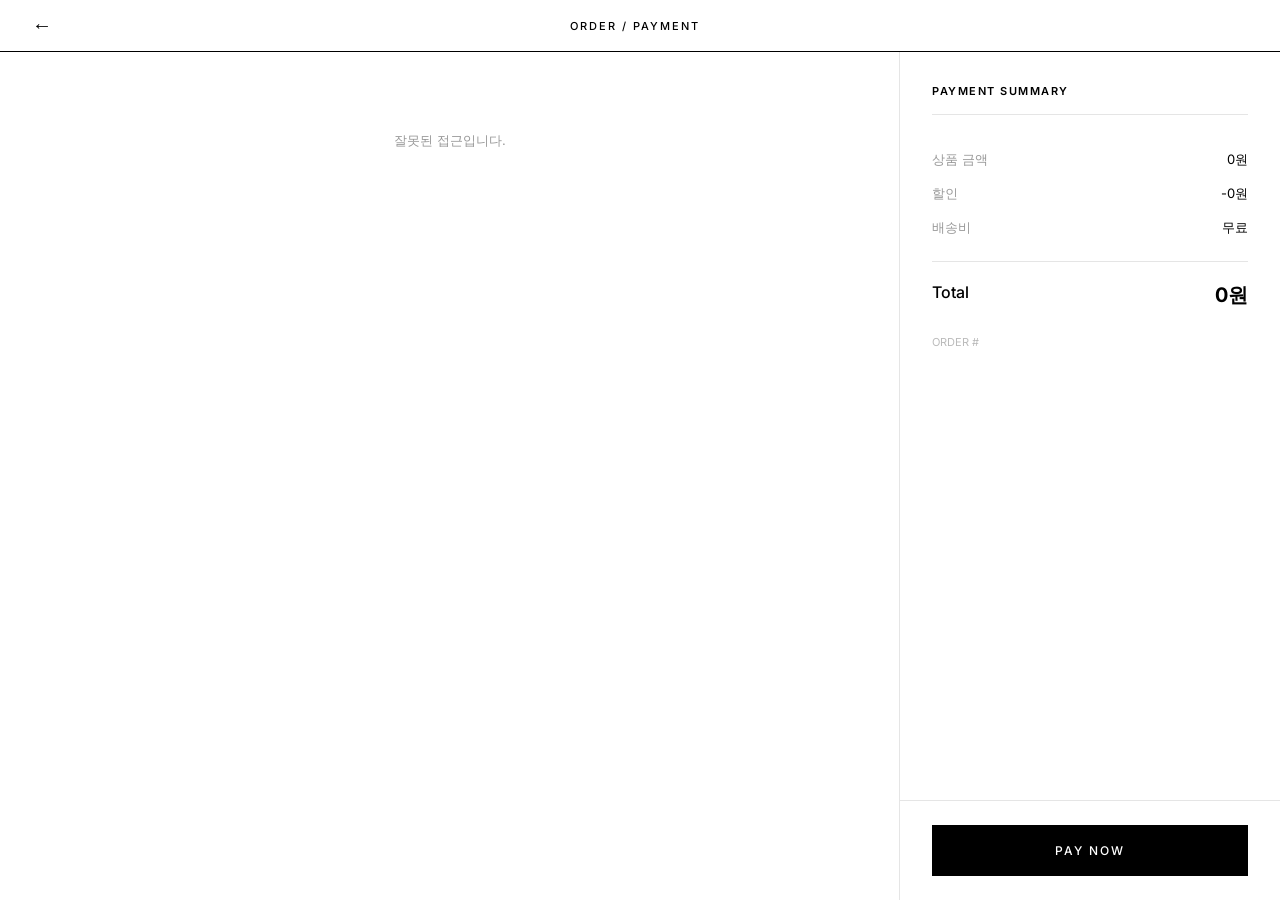
==== commit 243eb3ab: "style: PG 결제 페이지 2단 레이아웃으로 재구성 아더에러 결제 페이지 스타일 적용: - 왼쪽: 배송정보(01), 주문제품(02), 할인적용(03), 결제수단(04) - 오른" ====
--- a/apps/commerce-api/src/main/resources/static/shop/pg-checkout.html
+++ b/apps/commerce-api/src/main/resources/static/shop/pg-checkout.html
@@ -5,329 +5,369 @@
     <meta name="viewport" content="width=device-width, initial-scale=1.0">
     <title>ORDER / PAYMENT</title>
     <style>
-        @import url('https://fonts.googleapis.com/css2?family=Inter:wght@300;400;500;600&display=swap');
+        @import url('https://fonts.googleapis.com/css2?family=Inter:wght@300;400;500;600;700&display=swap');
 
         * { margin: 0; padding: 0; box-sizing: border-box; }
         body {
-            font-family: 'Inter', -apple-system, BlinkMacSystemFont, sans-serif;
+            font-family: 'Inter', -apple-system, sans-serif;
             background: #fff;
             color: #000;
-            min-height: 100vh;
             -webkit-font-smoothing: antialiased;
         }
 
         /* Header */
         .header {
-            position: sticky;
-            top: 0;
-            z-index: 100;
+            position: sticky; top: 0; z-index: 100;
             background: #fff;
             border-bottom: 1px solid #000;
-            display: flex;
-            align-items: center;
-            justify-content: space-between;
-            padding: 0 20px;
-            height: 52px;
+            display: flex; align-items: center; justify-content: space-between;
+            padding: 0 32px; height: 52px;
         }
         .header-back {
-            background: none;
-            border: none;
-            font-size: 22px;
-            cursor: pointer;
-            color: #000;
-            padding: 8px 0;
-            line-height: 1;
+            background: none; border: none; font-size: 20px;
+            cursor: pointer; color: #000; padding: 8px 0;
         }
         .header-title {
-            font-size: 12px;
-            font-weight: 500;
-            letter-spacing: 1.5px;
-            text-transform: uppercase;
+            font-size: 11px; font-weight: 500;
+            letter-spacing: 2px; text-transform: uppercase;
         }
         .header-spacer { width: 30px; }
 
-        /* Layout */
-        .checkout-wrap {
-            max-width: 640px;
-            margin: 0 auto;
+        /* Two-Column Layout */
+        .checkout-layout {
+            display: grid;
+            grid-template-columns: 1fr 380px;
+            min-height: calc(100vh - 52px);
+        }
+        .checkout-left {
+            border-right: 1px solid #e5e5e5;
+        }
+        .checkout-right {
+            position: sticky; top: 52px;
+            align-self: start;
+            height: calc(100vh - 52px);
+            display: flex; flex-direction: column;
         }
 
         /* Section */
-        .section {
+        .section { border-bottom: 1px solid #e5e5e5; }
+        .section-head {
+            padding: 20px 32px;
+            display: flex; align-items: center; justify-content: space-between;
+            cursor: default;
+        }
+        .section-title {
+            font-size: 11px; font-weight: 600;
+            letter-spacing: 1.5px; text-transform: uppercase;
+        }
+        .section-num {
+            font-size: 10px; color: #bbb; letter-spacing: 1px;
+        }
+        .section-body { padding: 0 32px 28px; }
+
+        /* Shipping Info */
+        .info-grid {
+            display: grid; grid-template-columns: 80px 1fr;
+            gap: 12px 16px; font-size: 13px;
+        }
+        .info-label { color: #999; font-weight: 400; }
+        .info-value { color: #000; font-weight: 400; }
+
+        /* Product List */
+        .product-item {
+            display: flex; gap: 16px; padding: 16px 0;
+            border-bottom: 1px solid #f0f0f0;
+        }
+        .product-item:last-child { border-bottom: none; }
+        .product-thumb {
+            width: 72px; height: 72px;
+            background: #f5f5f5; flex-shrink: 0;
+            display: flex; align-items: center; justify-content: center;
+            font-size: 10px; color: #ccc;
+        }
+        .product-info { flex: 1; display: flex; flex-direction: column; justify-content: center; }
+        .product-brand {
+            font-size: 10px; color: #999;
+            letter-spacing: 0.5px; text-transform: uppercase;
+            margin-bottom: 4px;
+        }
+        .product-name { font-size: 13px; font-weight: 400; margin-bottom: 4px; }
+        .product-meta {
+            font-size: 12px; color: #999;
+            display: flex; gap: 12px;
+        }
+        .product-price { font-size: 13px; font-weight: 500; white-space: nowrap; align-self: center; }
+
+        /* Coupon / Point */
+        .benefit-row {
+            display: flex; justify-content: space-between; align-items: center;
+            padding: 14px 0;
+            border-bottom: 1px solid #f0f0f0;
+        }
+        .benefit-row:last-child { border-bottom: none; }
+        .benefit-label { font-size: 13px; color: #000; }
+        .benefit-value {
+            font-size: 13px; font-weight: 500; color: #000;
+        }
+        .benefit-sub { font-size: 11px; color: #999; margin-top: 2px; }
+
+        /* Payment Method */
+        .method-grid {
+            display: grid; grid-template-columns: repeat(4, 1fr);
+            gap: 8px; margin-bottom: 20px;
+        }
+        .method-btn {
+            border: 1px solid #ddd; padding: 14px 8px;
+            text-align: center; font-size: 12px; font-weight: 400;
+            cursor: pointer; transition: all 0.15s;
+            background: #fff; color: #666;
+            font-family: 'Inter', sans-serif;
+        }
+        .method-btn:hover { border-color: #999; }
+        .method-btn.selected {
+            border-color: #000; background: #000;
+            color: #fff; font-weight: 500;
+        }
+        .card-input-wrap { margin-top: 4px; }
+        .card-label {
+            font-size: 10px; color: #999; letter-spacing: 0.5px;
+            text-transform: uppercase; margin-bottom: 8px; display: block;
+        }
+        .card-input {
+            width: 100%; padding: 14px 0;
+            border: none; border-bottom: 1px solid #ddd;
+            font-size: 16px; font-family: 'Inter', sans-serif;
+            letter-spacing: 3px; outline: none;
+            background: transparent; transition: border-color 0.2s;
+        }
+        .card-input:focus { border-bottom-color: #000; }
+        .card-input::placeholder { color: #ddd; }
+
+        /* Right Panel - Payment Summary */
+        .summary-content { flex: 1; padding: 32px; }
+        .summary-title {
+            font-size: 11px; font-weight: 600;
+            letter-spacing: 1.5px; text-transform: uppercase;
+            margin-bottom: 28px; padding-bottom: 16px;
             border-bottom: 1px solid #e5e5e5;
         }
-        .section-header {
-            padding: 20px 20px 0;
-        }
-        .section-title {
-            font-size: 11px;
-            font-weight: 500;
-            letter-spacing: 1.2px;
-            text-transform: uppercase;
-            color: #999;
-        }
-        .section-body {
-            padding: 16px 20px 24px;
-        }
-
-        /* Order Summary */
-        .order-summary {
-            padding: 28px 20px;
-            border-bottom: 1px solid #e5e5e5;
-        }
-        .order-number {
-            font-size: 11px;
-            color: #999;
-            letter-spacing: 0.5px;
-            margin-bottom: 8px;
-        }
-        .order-amount-row {
-            display: flex;
-            justify-content: space-between;
-            align-items: baseline;
-        }
-        .order-amount-label {
-            font-size: 13px;
-            font-weight: 400;
-            color: #666;
-        }
-        .order-amount-value {
-            font-size: 28px;
-            font-weight: 600;
-            letter-spacing: -0.5px;
-        }
-
-        /* Payment Method */
-        .method-options {
-            display: grid;
-            grid-template-columns: 1fr 1fr;
-            gap: 8px;
-            margin-bottom: 20px;
-        }
-        .method-option {
-            border: 1px solid #ddd;
-            padding: 14px 12px;
-            text-align: center;
-            font-size: 13px;
-            font-weight: 400;
-            cursor: pointer;
-            transition: all 0.15s;
-            background: #fff;
-            color: #333;
-        }
-        .method-option:hover {
-            border-color: #999;
-        }
-        .method-option.selected {
-            border-color: #000;
-            background: #000;
-            color: #fff;
-            font-weight: 500;
-        }
-
-        /* Form */
-        .form-row {
-            margin-bottom: 16px;
-        }
-        .form-label {
-            display: block;
-            font-size: 11px;
-            font-weight: 500;
-            letter-spacing: 0.5px;
-            text-transform: uppercase;
-            color: #999;
-            margin-bottom: 8px;
-        }
-        .form-input {
-            width: 100%;
-            padding: 14px 0;
-            border: none;
-            border-bottom: 1px solid #ddd;
-            font-size: 16px;
+        .summary-row {
+            display: flex; justify-content: space-between;
+            padding: 8px 0; font-size: 13px;
+        }
+        .summary-label { color: #999; }
+        .summary-value { font-weight: 400; }
+        .summary-divider {
+            border: none; border-top: 1px solid #e5e5e5;
+            margin: 16px 0;
+        }
+        .summary-total {
+            display: flex; justify-content: space-between;
+            padding: 4px 0; font-size: 16px;
+        }
+        .summary-total-label { font-weight: 500; }
+        .summary-total-value { font-weight: 700; font-size: 20px; }
+
+        /* Pay Button */
+        .pay-wrap {
+            padding: 24px 32px;
+            border-top: 1px solid #e5e5e5;
+        }
+        .btn-pay {
+            width: 100%; padding: 18px;
+            background: #000; color: #fff; border: none;
             font-family: 'Inter', sans-serif;
-            font-weight: 400;
-            letter-spacing: 2px;
-            outline: none;
-            transition: border-color 0.2s;
-            background: transparent;
-        }
-        .form-input:focus {
-            border-bottom-color: #000;
-        }
-        .form-input::placeholder {
-            color: #ccc;
-            letter-spacing: 2px;
-        }
-
-        /* Pay Button */
-        .pay-section {
-            padding: 20px;
-            position: sticky;
-            bottom: 0;
-            background: #fff;
-            border-top: 1px solid #e5e5e5;
-        }
-        .btn-pay {
-            width: 100%;
-            padding: 18px;
-            background: #000;
-            color: #fff;
-            border: none;
-            font-family: 'Inter', sans-serif;
-            font-size: 13px;
-            font-weight: 500;
-            letter-spacing: 2px;
-            text-transform: uppercase;
-            cursor: pointer;
-            transition: opacity 0.2s;
+            font-size: 12px; font-weight: 500;
+            letter-spacing: 2px; text-transform: uppercase;
+            cursor: pointer; transition: opacity 0.2s;
         }
         .btn-pay:hover { opacity: 0.85; }
-        .btn-pay:disabled {
-            background: #ccc;
-            cursor: not-allowed;
-        }
+        .btn-pay:disabled { background: #ccc; cursor: not-allowed; }
 
         /* Status */
         .status-area {
-            margin-top: 16px;
-            padding: 20px;
-            text-align: center;
-            font-size: 13px;
-            display: none;
-            line-height: 1.6;
-        }
-        .status-processing {
-            background: #fafafa;
-            color: #666;
-        }
-        .status-success {
-            background: #fafafa;
-            color: #000;
-        }
-        .status-fail {
-            background: #fafafa;
-            color: #000;
-        }
-        .status-icon {
-            font-size: 32px;
+            margin-top: 16px; padding: 24px;
+            text-align: center; font-size: 13px; display: none;
+        }
+        .status-processing { background: #fafafa; }
+        .status-success { background: #fafafa; }
+        .status-fail { background: #fafafa; }
+        .spinner {
+            display: inline-block; width: 20px; height: 20px;
+            border: 1.5px solid #ddd; border-top: 1.5px solid #000;
+            border-radius: 50%; animation: spin 0.8s linear infinite;
             margin-bottom: 12px;
         }
-        .status-msg {
-            font-size: 14px;
-            font-weight: 400;
-            margin-bottom: 4px;
-        }
-        .status-sub {
-            font-size: 12px;
-            color: #999;
-        }
-
+        @keyframes spin { to { transform: rotate(360deg); } }
+        .status-icon { font-size: 28px; margin-bottom: 12px; font-weight: 300; }
+        .status-msg { font-size: 14px; font-weight: 400; margin-bottom: 4px; }
+        .status-sub { font-size: 12px; color: #999; }
         .btn-link {
-            display: inline-block;
-            margin-top: 16px;
-            padding: 12px 32px;
-            background: #000;
-            color: #fff;
-            text-decoration: none;
-            font-size: 12px;
-            font-weight: 500;
-            letter-spacing: 1px;
-            text-transform: uppercase;
-            transition: opacity 0.2s;
+            display: inline-block; margin-top: 16px; padding: 12px 32px;
+            background: #000; color: #fff; text-decoration: none;
+            font-size: 11px; font-weight: 500; letter-spacing: 1px;
+            text-transform: uppercase; transition: opacity 0.2s;
         }
         .btn-link:hover { opacity: 0.85; }
         .btn-link.outline {
-            background: #fff;
-            color: #000;
-            border: 1px solid #000;
-        }
-
-        /* Spinner */
-        .spinner {
-            display: inline-block;
-            width: 20px;
-            height: 20px;
-            border: 1.5px solid #ddd;
-            border-top: 1.5px solid #000;
-            border-radius: 50%;
-            animation: spin 0.8s linear infinite;
-            margin-bottom: 12px;
-        }
-        @keyframes spin { to { transform: rotate(360deg); } }
-
-        /* Footer */
-        .pg-footer {
-            text-align: center;
-            padding: 24px 20px 32px;
-            font-size: 10px;
-            color: #ccc;
-            letter-spacing: 0.5px;
-        }
-
-        /* Divider */
-        .divider {
-            height: 8px;
-            background: #f7f7f7;
-            border-top: 1px solid #e5e5e5;
-            border-bottom: 1px solid #e5e5e5;
+            background: #fff; color: #000; border: 1px solid #000;
+        }
+
+        /* Loading skeleton */
+        .skeleton {
+            background: linear-gradient(90deg, #f0f0f0 25%, #e0e0e0 50%, #f0f0f0 75%);
+            background-size: 200% 100%;
+            animation: shimmer 1.5s infinite;
+            height: 14px; border-radius: 2px;
+        }
+        @keyframes shimmer { to { background-position: -200% 0; } }
+
+        /* Responsive */
+        @media (max-width: 900px) {
+            .checkout-layout {
+                grid-template-columns: 1fr;
+            }
+            .checkout-right {
+                position: static;
+                height: auto;
+                border-top: 8px solid #f5f5f5;
+            }
+            .checkout-left { border-right: none; }
         }
     </style>
 </head>
 <body>
-    <div class="checkout-wrap">
-        <div class="header">
-            <button class="header-back" id="btn-back">&larr;</button>
-            <span class="header-title">Order / Payment</span>
-            <span class="header-spacer"></span>
-        </div>
-
-        <div class="order-summary">
-            <div class="order-number" id="display-order-id">ORDER #</div>
-            <div class="order-amount-row">
-                <span class="order-amount-label">Total</span>
-                <span class="order-amount-value" id="display-amount">0</span>
+    <div class="header">
+        <button class="header-back" id="btn-back">&larr;</button>
+        <span class="header-title">Order / Payment</span>
+        <span class="header-spacer"></span>
+    </div>
+
+    <div class="checkout-layout">
+        <!-- LEFT COLUMN -->
+        <div class="checkout-left" id="checkout-left">
+            <!-- 01 배송 정보 -->
+            <div class="section">
+                <div class="section-head">
+                    <span class="section-title">Shipping Information</span>
+                    <span class="section-num">01</span>
+                </div>
+                <div class="section-body" id="shipping-info">
+                    <div class="info-grid">
+                        <span class="info-label">수령인</span>
+                        <span class="info-value" id="ship-name"><span class="skeleton" style="width:80px;display:inline-block">&nbsp;</span></span>
+                        <span class="info-label">연락처</span>
+                        <span class="info-value" id="ship-phone">010-****-****</span>
+                        <span class="info-label">배송지</span>
+                        <span class="info-value" id="ship-addr">서울특별시 강남구 테헤란로 123</span>
+                        <span class="info-label">배송 메모</span>
+                        <span class="info-value">부재 시 문 앞에 놓아주세요</span>
+                    </div>
+                </div>
+            </div>
+
+            <!-- 02 주문 제품 -->
+            <div class="section">
+                <div class="section-head">
+                    <span class="section-title">Order Items</span>
+                    <span class="section-num">02</span>
+                </div>
+                <div class="section-body" id="order-items">
+                    <div class="product-item">
+                        <div class="product-thumb"><span class="skeleton" style="width:100%;height:100%"></span></div>
+                        <div class="product-info">
+                            <div class="skeleton" style="width:120px;margin-bottom:8px">&nbsp;</div>
+                            <div class="skeleton" style="width:200px">&nbsp;</div>
+                        </div>
+                    </div>
+                </div>
+            </div>
+
+            <!-- 03 할인 적용 -->
+            <div class="section">
+                <div class="section-head">
+                    <span class="section-title">Discount</span>
+                    <span class="section-num">03</span>
+                </div>
+                <div class="section-body" id="discount-info">
+                    <div class="benefit-row">
+                        <div>
+                            <div class="benefit-label">포인트</div>
+                            <div class="benefit-sub" id="point-balance">보유: -P</div>
+                        </div>
+                        <span class="benefit-value" id="point-used">0P</span>
+                    </div>
+                    <div class="benefit-row">
+                        <div>
+                            <div class="benefit-label">쿠폰 할인</div>
+                            <div class="benefit-sub">주문 시 적용됨</div>
+                        </div>
+                        <span class="benefit-value" id="coupon-discount">-0원</span>
+                    </div>
+                </div>
+            </div>
+
+            <!-- 04 결제 수단 -->
+            <div class="section">
+                <div class="section-head">
+                    <span class="section-title">Payment Method</span>
+                    <span class="section-num">04</span>
+                </div>
+                <div class="section-body">
+                    <div class="method-grid" id="card-options">
+                        <div class="method-btn selected" data-value="SAMSUNG">Samsung</div>
+                        <div class="method-btn" data-value="KB">KB</div>
+                        <div class="method-btn" data-value="HYUNDAI">Hyundai</div>
+                        <div class="method-btn" data-value="LOTTE">Lotte</div>
+                    </div>
+                    <div class="card-input-wrap">
+                        <label class="card-label">Card Number</label>
+                        <input class="card-input" id="card-no" type="text"
+                               placeholder="0000 - 0000 - 0000 - 0000" maxlength="19">
+                    </div>
+                </div>
             </div>
         </div>
 
-        <div id="payment-form">
-            <div class="section">
-                <div class="section-header">
-                    <div class="section-title">Payment Method</div>
-                </div>
-                <div class="section-body">
-                    <div class="method-options" id="card-options">
-                        <div class="method-option selected" data-value="SAMSUNG">Samsung</div>
-                        <div class="method-option" data-value="KB">KB</div>
-                        <div class="method-option" data-value="HYUNDAI">Hyundai</div>
-                        <div class="method-option" data-value="LOTTE">Lotte</div>
-                    </div>
+        <!-- RIGHT COLUMN -->
+        <div class="checkout-right">
+            <div class="summary-content">
+                <div class="summary-title">Payment Summary</div>
+
+                <div class="summary-row">
+                    <span class="summary-label">상품 금액</span>
+                    <span class="summary-value" id="sum-original">0원</span>
+                </div>
+                <div class="summary-row">
+                    <span class="summary-label">할인</span>
+                    <span class="summary-value" id="sum-discount">-0원</span>
+                </div>
+                <div class="summary-row">
+                    <span class="summary-label">배송비</span>
+                    <span class="summary-value">무료</span>
+                </div>
+
+                <hr class="summary-divider">
+
+                <div class="summary-total">
+                    <span class="summary-total-label">Total</span>
+                    <span class="summary-total-value" id="sum-total">0원</span>
+                </div>
+
+                <div style="margin-top:20px;font-size:11px;color:#bbb;line-height:1.8">
+                    <div id="sum-order-id">ORDER #</div>
                 </div>
             </div>
 
-            <div class="section">
-                <div class="section-header">
-                    <div class="section-title">Card Information</div>
-                </div>
-                <div class="section-body">
-                    <div class="form-row">
-                        <label class="form-label">Card Number</label>
-                        <input class="form-input" id="card-no" type="text"
-                               placeholder="0000 - 0000 - 0000 - 0000" maxlength="19">
-                    </div>
-                </div>
-            </div>
-
-            <div class="pay-section">
+            <div class="pay-wrap">
                 <button class="btn-pay" id="btn-pay">Pay Now</button>
                 <div class="status-area" id="status-area"></div>
             </div>
         </div>
-
-        <div class="pg-footer">PG PAYMENT SIMULATOR</div>
     </div>
 
     <script type="module">
-        import { PaymentApi, OrderApi } from './js/api.js';
+        import { PaymentApi, OrderApi, UserApi } from './js/api.js';
 
         const params = new URLSearchParams(location.search);
         const orderId = Number(params.get('orderId'));
@@ -339,14 +379,69 @@
         });
 
         if (!orderId || !amount) {
-            document.getElementById('payment-form').innerHTML =
-                '<div style="padding:80px 20px;text-align:center;font-size:13px;color:#999">Invalid access. No order information.</div>';
-            document.getElementById('display-amount').textContent = '0';
+            document.getElementById('checkout-left').innerHTML =
+                '<div style="padding:80px 32px;text-align:center;font-size:13px;color:#999">잘못된 접근입니다.</div>';
         } else {
-            document.getElementById('display-amount').textContent =
-                amount.toLocaleString() + '원';
-            document.getElementById('display-order-id').textContent =
-                'ORDER #' + String(orderId).padStart(6, '0');
+            loadOrderData();
+        }
+
+        async function loadOrderData() {
+            // Load order details + user info in parallel
+            const [order, user, pointData] = await Promise.all([
+                OrderApi.get(orderId).catch(() => null),
+                UserApi.me().catch(() => null),
+                UserApi.getPoint().catch(() => null),
+            ]);
+
+            // Shipping info
+            if (user) {
+                document.getElementById('ship-name').textContent = user.name || '-';
+            }
+
+            // Order items
+            if (order && order.items) {
+                const itemsHtml = order.items.map(item => `
+                    <div class="product-item">
+                        <div class="product-thumb">IMG</div>
+                        <div class="product-info">
+                            <div class="product-brand">${esc(item.brandName)}</div>
+                            <div class="product-name">${esc(item.productName)}</div>
+                            <div class="product-meta">
+                                <span>Qty: ${item.quantity}</span>
+                            </div>
+                        </div>
+                        <div class="product-price">${(item.orderPrice * item.quantity).toLocaleString()}원</div>
+                    </div>`).join('');
+                document.getElementById('order-items').innerHTML = itemsHtml;
+
+                // Calculate original total from items
+                const originalTotal = order.items.reduce(
+                    (sum, i) => sum + i.orderPrice * i.quantity, 0);
+                const discount = originalTotal - order.totalPrice;
+
+                // Summary
+                document.getElementById('sum-original').textContent =
+                    originalTotal.toLocaleString() + '원';
+                document.getElementById('sum-discount').textContent =
+                    discount > 0 ? '-' + discount.toLocaleString() + '원' : '0원';
+                document.getElementById('sum-total').textContent =
+                    order.totalPrice.toLocaleString() + '원';
+                document.getElementById('sum-order-id').textContent =
+                    'ORDER #' + String(orderId).padStart(6, '0');
+
+                // Discount section
+                if (discount > 0) {
+                    document.getElementById('coupon-discount').textContent =
+                        '-' + discount.toLocaleString() + '원';
+                }
+            }
+
+            // Point balance
+            if (pointData) {
+                document.getElementById('point-balance').textContent =
+                    '보유: ' + pointData.point.toLocaleString() + 'P';
+            }
+
             initPaymentForm();
         }
 
@@ -356,26 +451,22 @@
             const statusArea = document.getElementById('status-area');
             const cardNoInput = document.getElementById('card-no');
 
-            // Card type selection
-            document.querySelectorAll('.method-option').forEach(opt => {
-                opt.addEventListener('click', () => {
-                    document.querySelectorAll('.method-option')
-                        .forEach(o => o.classList.remove('selected'));
-                    opt.classList.add('selected');
-                    selectedCard = opt.dataset.value;
+            document.querySelectorAll('.method-btn').forEach(btn => {
+                btn.addEventListener('click', () => {
+                    document.querySelectorAll('.method-btn')
+                        .forEach(b => b.classList.remove('selected'));
+                    btn.classList.add('selected');
+                    selectedCard = btn.dataset.value;
                 });
             });
 
-            // Card number auto-format
             cardNoInput.addEventListener('input', (e) => {
                 let v = e.target.value.replace(/\D/g, '').substring(0, 16);
-                let formatted = v.match(/.{1,4}/g)?.join('-') || v;
-                e.target.value = formatted;
+                e.target.value = v.match(/.{1,4}/g)?.join('-') || v;
             });
 
             btnPay.addEventListener('click', async () => {
                 const cardNo = cardNoInput.value.trim();
-
                 if (!cardNo || cardNo.replace(/-/g, '').length < 16) {
                     showStatus('fail',
                         '<div class="status-msg">카드 번호 16자리를 입력해주세요.</div>');
@@ -390,11 +481,7 @@
                     '<div class="status-sub">Please wait...</div>');
 
                 try {
-                    await PaymentApi.request({
-                        orderId,
-                        cardType: selectedCard,
-                        cardNo
-                    });
+                    await PaymentApi.request({ orderId, cardType: selectedCard, cardNo });
                     showStatus('processing',
                         '<div class="spinner"></div>' +
                         '<div class="status-msg">결제 승인 처리 중</div>' +
@@ -402,7 +489,7 @@
                     pollOrderStatus();
                 } catch (e) {
                     showStatus('fail',
-                        '<div class="status-icon">-</div>' +
+                        '<div class="status-icon">&times;</div>' +
                         '<div class="status-msg">' + e.message + '</div>' +
                         '<button class="btn-link outline" id="btn-retry">Retry</button>');
                     document.getElementById('btn-retry').addEventListener('click', () => {
@@ -414,35 +501,33 @@
             });
 
             function pollOrderStatus() {
-                const maxAttempts = 15;
                 let attempts = 0;
-
                 const interval = setInterval(async () => {
                     attempts++;
                     try {
                         const order = await OrderApi.get(orderId);
                         if (order.status === 'ORDERED') {
                             clearInterval(interval);
-                            onPaymentComplete('SUCCESS');
-                        } else if (attempts >= maxAttempts) {
+                            onComplete('SUCCESS');
+                        } else if (attempts >= 15) {
                             clearInterval(interval);
-                            onPaymentComplete('TIMEOUT');
+                            onComplete('TIMEOUT');
                         }
                     } catch {
-                        if (attempts >= maxAttempts) {
+                        if (attempts >= 15) {
                             clearInterval(interval);
-                            onPaymentComplete('TIMEOUT');
+                            onComplete('TIMEOUT');
                         }
                     }
                 }, 2000);
             }
 
-            function onPaymentComplete(status) {
+            function onComplete(status) {
                 if (status === 'SUCCESS') {
                     showStatus('success',
                         '<div class="status-icon">&#10003;</div>' +
                         '<div class="status-msg">결제가 완료되었습니다</div>' +
-                        '<div class="status-sub">Payment completed successfully</div>' +
+                        '<div class="status-sub">Payment completed</div>' +
                         '<a class="btn-link" href="/shop/index.html#mypage">View Orders</a>');
                 } else {
                     showStatus('fail',
@@ -460,6 +545,10 @@
                 statusArea.style.display = 'block';
             }
         }
+
+        function esc(s) {
+            return (s || '').replace(/</g, '&lt;').replace(/>/g, '&gt;');
+        }
     </script>
 </body>
 </html>
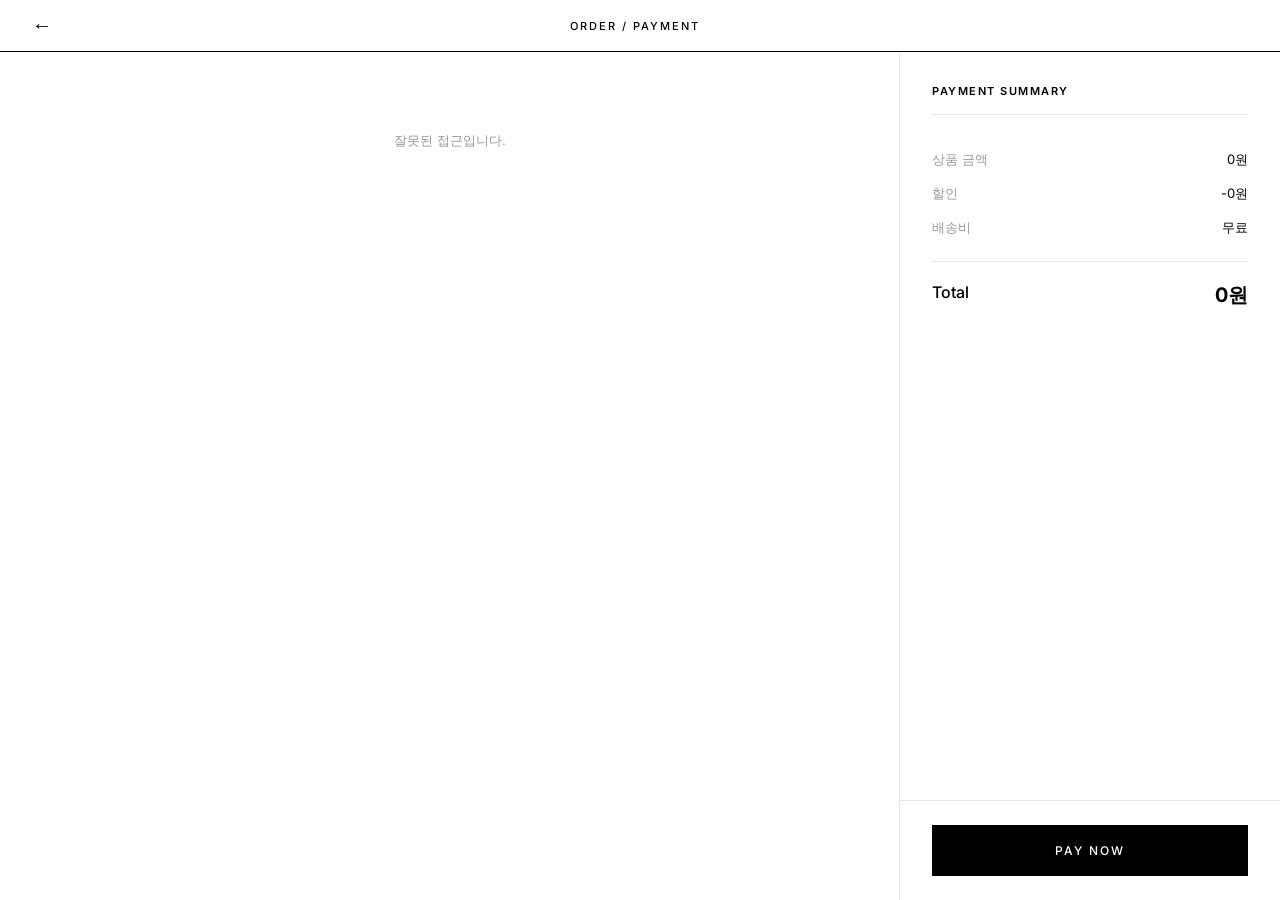
==== commit 2b83d2b9: "feat: 결제 페이지에서 주문 생성하도록 프론트엔드 변경 Co-Authored-By: Claude Opus 4.6 (1M context) <noreply@anthropic.com" ====
--- a/apps/commerce-api/src/main/resources/static/shop/pg-checkout.html
+++ b/apps/commerce-api/src/main/resources/static/shop/pg-checkout.html
@@ -300,7 +300,7 @@
                     <div class="benefit-row">
                         <div>
                             <div class="benefit-label">쿠폰 할인</div>
-                            <div class="benefit-sub">주문 시 적용됨</div>
+                            <div class="benefit-sub">결제 시 적용됨</div>
                         </div>
                         <span class="benefit-value" id="coupon-discount">-0원</span>
                     </div>
@@ -323,7 +323,7 @@
                     <div class="card-input-wrap">
                         <label class="card-label">Card Number</label>
                         <input class="card-input" id="card-no" type="text"
-                               placeholder="0000 - 0000 - 0000 - 0000" maxlength="19">
+                               value="1234-5678-9012-3456" maxlength="19">
                     </div>
                 </div>
             </div>
@@ -355,7 +355,7 @@
                 </div>
 
                 <div style="margin-top:20px;font-size:11px;color:#bbb;line-height:1.8">
-                    <div id="sum-order-id">ORDER #</div>
+                    <div id="sum-order-id"></div>
                 </div>
             </div>
 
@@ -367,38 +367,94 @@
     </div>
 
     <script type="module">
-        import { PaymentApi, OrderApi, UserApi } from './js/api.js';
+        import { PaymentApi, OrderApi, UserApi, ProductApi } from './js/api.js';
 
         const params = new URLSearchParams(location.search);
-        const orderId = Number(params.get('orderId'));
-        const amount = Number(params.get('amount'));
+        const mode = params.get('mode'); // 'new' = 새 주문, null = 기존 주문 재시도
+        const retryOrderId = Number(params.get('orderId')) || null;
+        const retryAmount = Number(params.get('amount')) || null;
         const returnUrl = params.get('returnUrl') || '/shop/index.html#mypage';
+
+        // 결제 완료 후 폴링에 사용할 orderId (새 주문 시 결제 응답에서 받음)
+        let activeOrderId = retryOrderId;
 
         document.getElementById('btn-back').addEventListener('click', () => {
             location.href = returnUrl;
         });
 
-        if (!orderId || !amount) {
+        if (mode === 'new') {
+            // 새 주문 모드: sessionStorage에서 주문 정보 로드
+            const checkoutData = JSON.parse(sessionStorage.getItem('checkoutData') || 'null');
+            if (!checkoutData || !checkoutData.items || !checkoutData.items.length) {
+                document.getElementById('checkout-left').innerHTML =
+                    '<div style="padding:80px 32px;text-align:center;font-size:13px;color:#999">잘못된 접근입니다.</div>';
+            } else {
+                loadNewOrderData(checkoutData);
+            }
+        } else if (retryOrderId) {
+            // 재시도 모드: 기존 주문 정보 로드
+            loadRetryOrderData(retryOrderId);
+        } else {
             document.getElementById('checkout-left').innerHTML =
                 '<div style="padding:80px 32px;text-align:center;font-size:13px;color:#999">잘못된 접근입니다.</div>';
-        } else {
-            loadOrderData();
-        }
-
-        async function loadOrderData() {
-            // Load order details + user info in parallel
+        }
+
+        // === 새 주문 모드 ===
+        async function loadNewOrderData(checkoutData) {
+            const [user, pointData] = await Promise.all([
+                UserApi.me().catch(() => null),
+                UserApi.getPoint().catch(() => null),
+            ]);
+
+            if (user) {
+                document.getElementById('ship-name').textContent = user.name || '-';
+            }
+
+            // 상품 정보 표시 (sessionStorage의 product 데이터 사용)
+            const product = checkoutData.product;
+            const item = checkoutData.items[0];
+            const originalTotal = product.price * item.quantity;
+
+            const itemsHtml = `
+                <div class="product-item">
+                    <div class="product-thumb">IMG</div>
+                    <div class="product-info">
+                        <div class="product-brand">${esc(product.brandName)}</div>
+                        <div class="product-name">${esc(product.name)}</div>
+                        <div class="product-meta">
+                            <span>Qty: ${item.quantity}</span>
+                        </div>
+                    </div>
+                    <div class="product-price">${originalTotal.toLocaleString()}원</div>
+                </div>`;
+            document.getElementById('order-items').innerHTML = itemsHtml;
+
+            // Summary
+            document.getElementById('sum-original').textContent = originalTotal.toLocaleString() + '원';
+            document.getElementById('sum-discount').textContent = '0원';
+            document.getElementById('sum-total').textContent = originalTotal.toLocaleString() + '원';
+            document.getElementById('sum-order-id').textContent = 'NEW ORDER';
+
+            if (pointData) {
+                document.getElementById('point-balance').textContent =
+                    '보유: ' + pointData.point.toLocaleString() + 'P';
+            }
+
+            initPaymentForm({ mode: 'new', checkoutData, amount: originalTotal });
+        }
+
+        // === 재시도 모드 ===
+        async function loadRetryOrderData(orderId) {
             const [order, user, pointData] = await Promise.all([
                 OrderApi.get(orderId).catch(() => null),
                 UserApi.me().catch(() => null),
                 UserApi.getPoint().catch(() => null),
             ]);
 
-            // Shipping info
             if (user) {
                 document.getElementById('ship-name').textContent = user.name || '-';
             }
 
-            // Order items
             if (order && order.items) {
                 const itemsHtml = order.items.map(item => `
                     <div class="product-item">
@@ -414,38 +470,32 @@
                     </div>`).join('');
                 document.getElementById('order-items').innerHTML = itemsHtml;
 
-                // Calculate original total from items
                 const originalTotal = order.items.reduce(
                     (sum, i) => sum + i.orderPrice * i.quantity, 0);
                 const discount = originalTotal - order.totalPrice;
 
-                // Summary
-                document.getElementById('sum-original').textContent =
-                    originalTotal.toLocaleString() + '원';
+                document.getElementById('sum-original').textContent = originalTotal.toLocaleString() + '원';
                 document.getElementById('sum-discount').textContent =
                     discount > 0 ? '-' + discount.toLocaleString() + '원' : '0원';
-                document.getElementById('sum-total').textContent =
-                    order.totalPrice.toLocaleString() + '원';
+                document.getElementById('sum-total').textContent = order.totalPrice.toLocaleString() + '원';
                 document.getElementById('sum-order-id').textContent =
                     'ORDER #' + String(orderId).padStart(6, '0');
 
-                // Discount section
                 if (discount > 0) {
                     document.getElementById('coupon-discount').textContent =
                         '-' + discount.toLocaleString() + '원';
                 }
             }
 
-            // Point balance
             if (pointData) {
                 document.getElementById('point-balance').textContent =
                     '보유: ' + pointData.point.toLocaleString() + 'P';
             }
 
-            initPaymentForm();
-        }
-
-        function initPaymentForm() {
+            initPaymentForm({ mode: 'retry', orderId, amount: order ? order.totalPrice : retryAmount });
+        }
+
+        function initPaymentForm(config) {
             let selectedCard = 'SAMSUNG';
             const btnPay = document.getElementById('btn-pay');
             const statusArea = document.getElementById('status-area');
@@ -481,35 +531,87 @@
                     '<div class="status-sub">Please wait...</div>');
 
                 try {
-                    await PaymentApi.request({ orderId, cardType: selectedCard, cardNo });
+                    let requestBody;
+                    if (config.mode === 'new') {
+                        // 새 주문: items + 결제 정보 전송 (Order 생성은 서버에서 처리)
+                        requestBody = {
+                            items: config.checkoutData.items,
+                            cardType: selectedCard,
+                            cardNo,
+                        };
+                    } else {
+                        // 재시도: 기존 orderId + 결제 정보
+                        requestBody = {
+                            orderId: config.orderId,
+                            cardType: selectedCard,
+                            cardNo,
+                        };
+                    }
+
+                    const result = await PaymentApi.request(requestBody);
+
+                    // 결제 응답에서 orderId 획득 (새 주문 시 서버가 생성한 orderId)
+                    activeOrderId = result.orderId;
+
+                    // Summary 갱신
+                    if (activeOrderId) {
+                        document.getElementById('sum-order-id').textContent =
+                            'ORDER #' + String(activeOrderId).padStart(6, '0');
+                    }
+
+                    // sessionStorage 정리 (주문 생성 완료)
+                    sessionStorage.removeItem('checkoutData');
+
                     showStatus('processing',
                         '<div class="spinner"></div>' +
                         '<div class="status-msg">결제 승인 처리 중</div>' +
                         '<div class="status-sub">Approving payment...</div>');
-                    pollOrderStatus();
+                    pollPaymentResult();
                 } catch (e) {
-                    showStatus('fail',
-                        '<div class="status-icon">&times;</div>' +
-                        '<div class="status-msg">' + e.message + '</div>' +
-                        '<button class="btn-link outline" id="btn-retry">Retry</button>');
-                    document.getElementById('btn-retry').addEventListener('click', () => {
-                        btnPay.disabled = false;
-                        btnPay.textContent = 'PAY NOW';
-                        statusArea.style.display = 'none';
-                    });
+                    if (config.mode === 'new') {
+                        // 새 주문 모드에서 PG 실패 시: 주문이 이미 생성됐을 수 있으므로 마이페이지에서 재시도 안내
+                        showStatus('fail',
+                            '<div class="status-icon">&times;</div>' +
+                            '<div class="status-msg">' + e.message + '</div>' +
+                            '<a class="btn-link" href="/shop/index.html#mypage">주문 내역에서 재시도</a>');
+                    } else {
+                        // 재시도 모드: 같은 orderId로 다시 시도 가능
+                        showStatus('fail',
+                            '<div class="status-icon">&times;</div>' +
+                            '<div class="status-msg">' + e.message + '</div>' +
+                            '<button class="btn-link outline" id="btn-retry">Retry</button>');
+                        document.getElementById('btn-retry').addEventListener('click', () => {
+                            btnPay.disabled = false;
+                            btnPay.textContent = 'PAY NOW';
+                            statusArea.style.display = 'none';
+                        });
+                    }
                 }
             });
 
-            function pollOrderStatus() {
+            function pollPaymentResult() {
                 let attempts = 0;
                 const interval = setInterval(async () => {
                     attempts++;
                     try {
-                        const order = await OrderApi.get(orderId);
-                        if (order.status === 'ORDERED') {
+                        const [order, paymentStatus] = await Promise.all([
+                            OrderApi.get(activeOrderId).catch(() => null),
+                            PaymentApi.status(activeOrderId).catch(() => null),
+                        ]);
+
+                        if (order && order.status === 'ORDERED') {
                             clearInterval(interval);
                             onComplete('SUCCESS');
-                        } else if (attempts >= 15) {
+                            return;
+                        }
+
+                        if (paymentStatus && paymentStatus.paymentStatus === 'FAILED') {
+                            clearInterval(interval);
+                            onComplete('FAILED', paymentStatus.failureMessage);
+                            return;
+                        }
+
+                        if (attempts >= 15) {
                             clearInterval(interval);
                             onComplete('TIMEOUT');
                         }
@@ -522,13 +624,27 @@
                 }, 2000);
             }
 
-            function onComplete(status) {
+            function onComplete(status, failureMessage) {
+                sessionStorage.removeItem('checkoutData');
+
                 if (status === 'SUCCESS') {
                     showStatus('success',
                         '<div class="status-icon">&#10003;</div>' +
                         '<div class="status-msg">결제가 완료되었습니다</div>' +
                         '<div class="status-sub">Payment completed</div>' +
                         '<a class="btn-link" href="/shop/index.html#mypage">View Orders</a>');
+                } else if (status === 'FAILED') {
+                    showStatus('fail',
+                        '<div class="status-icon">&times;</div>' +
+                        '<div class="status-msg">' + (failureMessage || '결제에 실패했습니다.') + '</div>' +
+                        '<button class="btn-link outline" id="btn-retry-after-fail" style="margin-right:8px">다시 시도</button>' +
+                        '<a class="btn-link" href="/shop/index.html#mypage">주문 내역</a>');
+                    document.getElementById('btn-retry-after-fail')?.addEventListener('click', () => {
+                        btnPay.disabled = false;
+                        btnPay.textContent = 'PAY NOW';
+                        btnPay.style.display = '';
+                        statusArea.style.display = 'none';
+                    });
                 } else {
                     showStatus('fail',
                         '<div class="status-icon">!</div>' +
@@ -536,7 +652,9 @@
                         '<div class="status-sub">주문 내역에서 확인해주세요</div>' +
                         '<a class="btn-link" href="/shop/index.html#mypage">View Orders</a>');
                 }
-                btnPay.style.display = 'none';
+                if (status !== 'FAILED') {
+                    btnPay.style.display = 'none';
+                }
             }
 
             function showStatus(type, html) {
